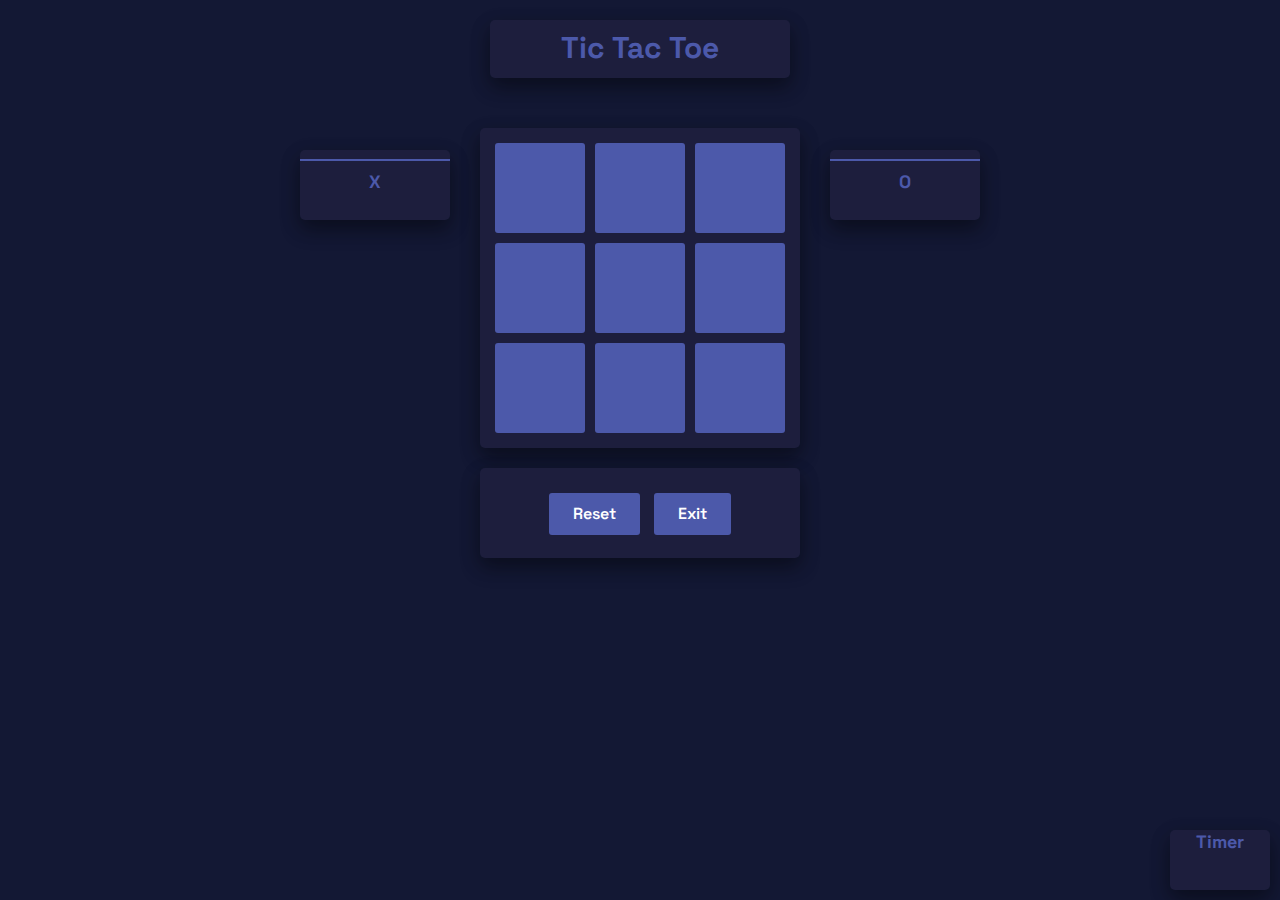
==== ticTacToe.html @ 8a6d57a6 "commit on 6/3/2024" ====
<!DOCTYPE html>
<html lang="en">

<head>
    <meta charset="UTF-8">
    <meta name="viewport" content="width=device-width, initial-scale=1.0">
    <title>Tic Tac Toe</title>
    <link rel="stylesheet" href="style.css">
    <link rel="shortcut icon" href="images/favicon-32x32.png" type="image/x-icon">
    <style>
        @import url('https://fonts.googleapis.com/css2?family=Space+Grotesk:wght@300..700&display=swap')
    </style>
</head>

<body class="justForColor" onload="startTicTacToe()">
    <div class="navBar">
        Tic Tac Toe
    </div>
    <div class="mainMain">
        <div class="player1">
            <li id="nameOfP1"></li>
            <hr>
            <li>X</li>
        </div>
        <div class="player2">
            <li id="nameOfP2"></li>
            <hr>
            <li>O</li>
        </div>
        <div class="main">
            <button data-cell-index="1" class="boardCell pinkGrid"></button>
            <button data-cell-index="2" class="boardCell darkPinkGrid"></button>
            <button data-cell-index="3" class="boardCell pinkGrid"></button>
            <button data-cell-index="4" class="boardCell darkPinkGrid"></button>
            <button data-cell-index="5" class="boardCell pinkGrid"></button>
            <button data-cell-index="6" class="boardCell darkPinkGrid"></button>
            <button data-cell-index="7" class="boardCell pinkGrid"></button>
            <button data-cell-index="8" class="boardCell darkPinkGrid"></button>
            <button data-cell-index="9" class="boardCell pinkGrid"></button>
        </div>
        <div class="timer" onload="">
            <li>Timer</li>
            <li id="gameTimer"></li>
        </div>
        <div class="tttButtons">
            <button type="" class="startBtn resetButton" id="newGameBtn" onclick="newGame()">Reset</button>
            <button type="" class="startBtn exitButton" id="exitGameBtn" onclick="exitGame()">Exit</button>
        </div>
    </div>
    <div class="popup hide">
        <button type="" class="popup__restart-btn startBtn resetButton" id="newGameBtn"
            onclick="newGame()">Restart</button>
        <p id="message">Sample Message</p>
    </div>
</body>
<script src="main.js"></script>

</html>
---- style.css ----
* {
    font-family: "Space Grotesk", sans-serif;
    color: #4c59aa;
}

body {
    background-color: #131834;
    background-size: 1300px 600px;
    background-repeat: no-repeat;
}

.bgimg {
    height: 440px;
    width: 1264px;
    margin: 0;
}

a {
    text-decoration: none;
    color: white;
}

hr {
    border: 1.5px solid #4c59aa;
}

.timer {
    box-shadow: 0 10px 20px 0 rgba(0, 0, 0, 0.3), 0 6px 20px 0 rgba(0, 0, 0, 0.19);
    background-color: #1d1e3d;
    width: 100px;
    height: 60px;
    font-weight: 800;
    font-size: large;
    border-radius: 5px;
    position: absolute;
    bottom: 10px;
    right: 10px;
    text-align: center;
    list-style-type: none;
}

.player1 {
    box-shadow: 0 10px 20px 0 rgba(0, 0, 0, 0.3), 0 6px 20px 0 rgba(0, 0, 0, 0.19);
    background-color: #1d1e3d;
    width: 150px;
    height: 70px;
    font-weight: 800;
    font-size: large;
    border-radius: 5px;
    position: absolute;
    top: 150px;
    left: 300px;
    text-align: center;
    list-style-type: none;
}

.player2 {
    box-shadow: 0 10px 20px 0 rgba(0, 0, 0, 0.3), 0 6px 20px 0 rgba(0, 0, 0, 0.19);
    background-color: #1d1e3d;
    width: 150px;
    height: 70px;
    font-weight: 800;
    font-size: large;
    border-radius: 5px;
    position: absolute;
    top: 150px;
    right: 300px;
    text-align: center;
    list-style-type: none;
}

.playerNamesMain {
    box-shadow: 0 10px 20px 0 rgba(0, 0, 0, 0.3), 0 6px 20px 0 rgba(0, 0, 0, 0.19);
    padding: 10px;
    padding-top: 25px;
    border-radius: 5px;
    background-color: #1d1e3d;
    position: absolute;
    text-align: center;
    color: white;
    font-size: large;
    display: flex;
    flex-direction: column;
    align-items: center;
    top: 40%;
    left: 50%;
    transform: translate(-50%, -50%);
}

input {
    border: 3px solid #4c59aa;
    border-radius: 10px;
    font-size: large;
}

.navBar {
    text-align: center;
    background-color: #1d1e3d;
    color: #4c59aa;
    width: 300px;
    height: 50px;
    margin: auto;
    box-shadow: 0 10px 20px 0 rgba(0, 0, 0, 0.3), 0 6px 20px 0 rgba(0, 0, 0, 0.19);
    border-radius: 5px;
    margin-top: 20px;
    font-weight: bolder;
    padding-top: 8px;
    font-size: 30px;
}

.copyRight {
    text-align: center;
    background-color: #1d1e3d;
    width: 350px;
    margin: auto;
    padding: 10px;
    position: absolute;
    bottom: 10px;
    left: 50%;
    transform: translateX(-50%);
    color: #4c59aa;
    box-shadow: 0 10px 20px 0 rgba(0, 0, 0, 0.3), 0 6px 20px 0 rgba(0, 0, 0, 0.19);
    font-weight: 600;
}

.main {
    display: grid;
    grid-template-columns: auto auto auto;
    height: 300px;
    width: 300px;
    margin: auto;
    margin-top: 50px;
    margin-bottom: 5px;
    padding: 10px;
    border-radius: 5px;
    background-color: #1d1e3d;
    box-shadow: 0 10px 20px 0 rgba(0, 0, 0, 0.3), 0 6px 20px 0 rgba(0, 0, 0, 0.19);
}

.tttButtons {
    box-shadow: 0 10px 20px 0 rgba(0, 0, 0, 0.3), 0 6px 20px 0 rgba(0, 0, 0, 0.19);
    height: 80px;
    width: 300px;
    border-radius: 5px;
    background-color: #1d1e3d;
    margin: auto;
    margin-top: 20px;
    padding: 10px;
    padding-bottom: 0px;
    text-align: center;
}

.exitButton {
    margin-left: 5px;
}

.startBtn,
.boardCell {
    margin: 5px;
    display: inline-block;
    outline: none;
    cursor: pointer;
    font-weight: 600;
    border-radius: 3px;
    padding: 12px 24px;
    border: 0;
    color: #fff;
    background: #4c59aa;
    line-height: 1.15;
    font-size: 16px;
}

.gameStart {
    margin-top: 25px;
}

.resetButton,
.exitButton {
    margin-top: 15px;
}

.popup {
    width: 250px;
    height: 250px;
    position: absolute;
    top: 163px;
    left: 517px;
    background: #1d1e3d;
    display: flex;
    flex-direction: column;
    justify-content: space-evenly;
    align-items: center;
    box-shadow: 0 10px 20px 0 rgba(0, 0, 0, 0.3), 0 6px 20px 0 rgba(0, 0, 0, 0.19);
    border-radius: 5px;
}

.popup p {
    font-size: 30px;
    font-weight: 600;
    position: absolute;
    top: 5px;
    color: #4c59aa;
}

.popup__restart-btn {
    width: 120px;
    height: 20px;
    background: #4c59aa;
    color: white;
    padding-bottom: 35px;
    text-align: center;
    font-size: 20px;
    margin-top: 60px;
    cursor: pointer;
    border-radius: 5px;
    box-shadow: 0 10px 20px 0 rgba(0, 0, 0, 0.3), 0 6px 20px 0 rgba(0, 0, 0, 0.19);
}

.popup__winner {
    width: 100px;
    height: 100px;
    background: #1d1e3d;
    display: flex;
    justify-content: center;
    align-items: center;
    flex-direction: column;
    padding: 20px;
    border-radius: 5px;
}

.popup.hide {
    display: none;
}
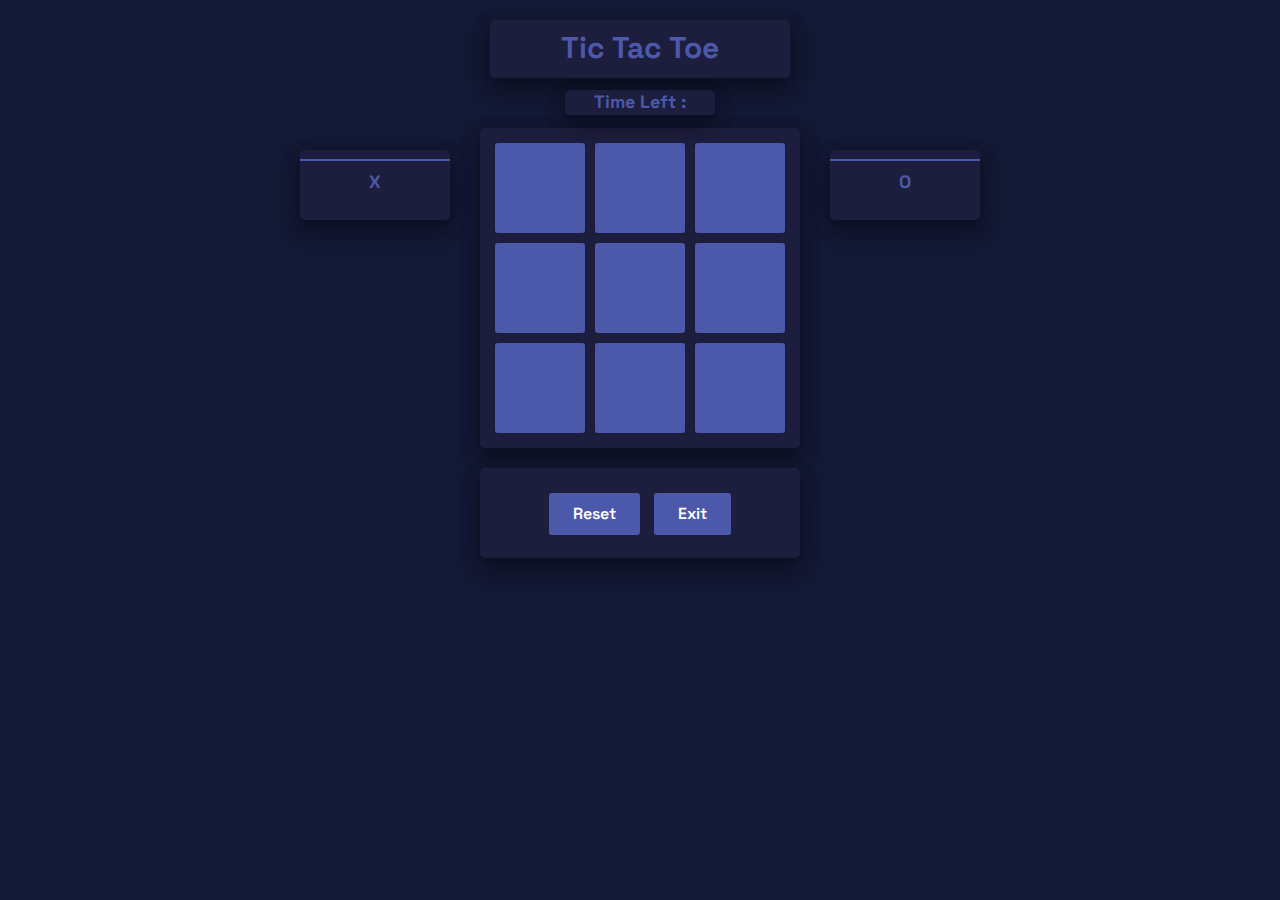
==== commit b17cf89c: "commit on 11/03/2024" ====
--- a/ticTacToe.html
+++ b/ticTacToe.html
@@ -39,8 +39,7 @@
             <button data-cell-index="9" class="boardCell pinkGrid"></button>
         </div>
         <div class="timer" onload="">
-            <li>Timer</li>
-            <li id="gameTimer"></li>
+            <li>Time Left : <span id="gameTimer"></span></li>
         </div>
         <div class="tttButtons">
             <button type="" class="startBtn resetButton" id="newGameBtn" onclick="newGame()">Reset</button>
--- a/style.css
+++ b/style.css
@@ -27,14 +27,14 @@
 .timer {
     box-shadow: 0 10px 20px 0 rgba(0, 0, 0, 0.3), 0 6px 20px 0 rgba(0, 0, 0, 0.19);
     background-color: #1d1e3d;
-    width: 100px;
-    height: 60px;
+    width: 150px;
+    height: 25px;
     font-weight: 800;
     font-size: large;
     border-radius: 5px;
     position: absolute;
-    bottom: 10px;
-    right: 10px;
+    top: 90px;
+    right: 565px;
     text-align: center;
     list-style-type: none;
 }
